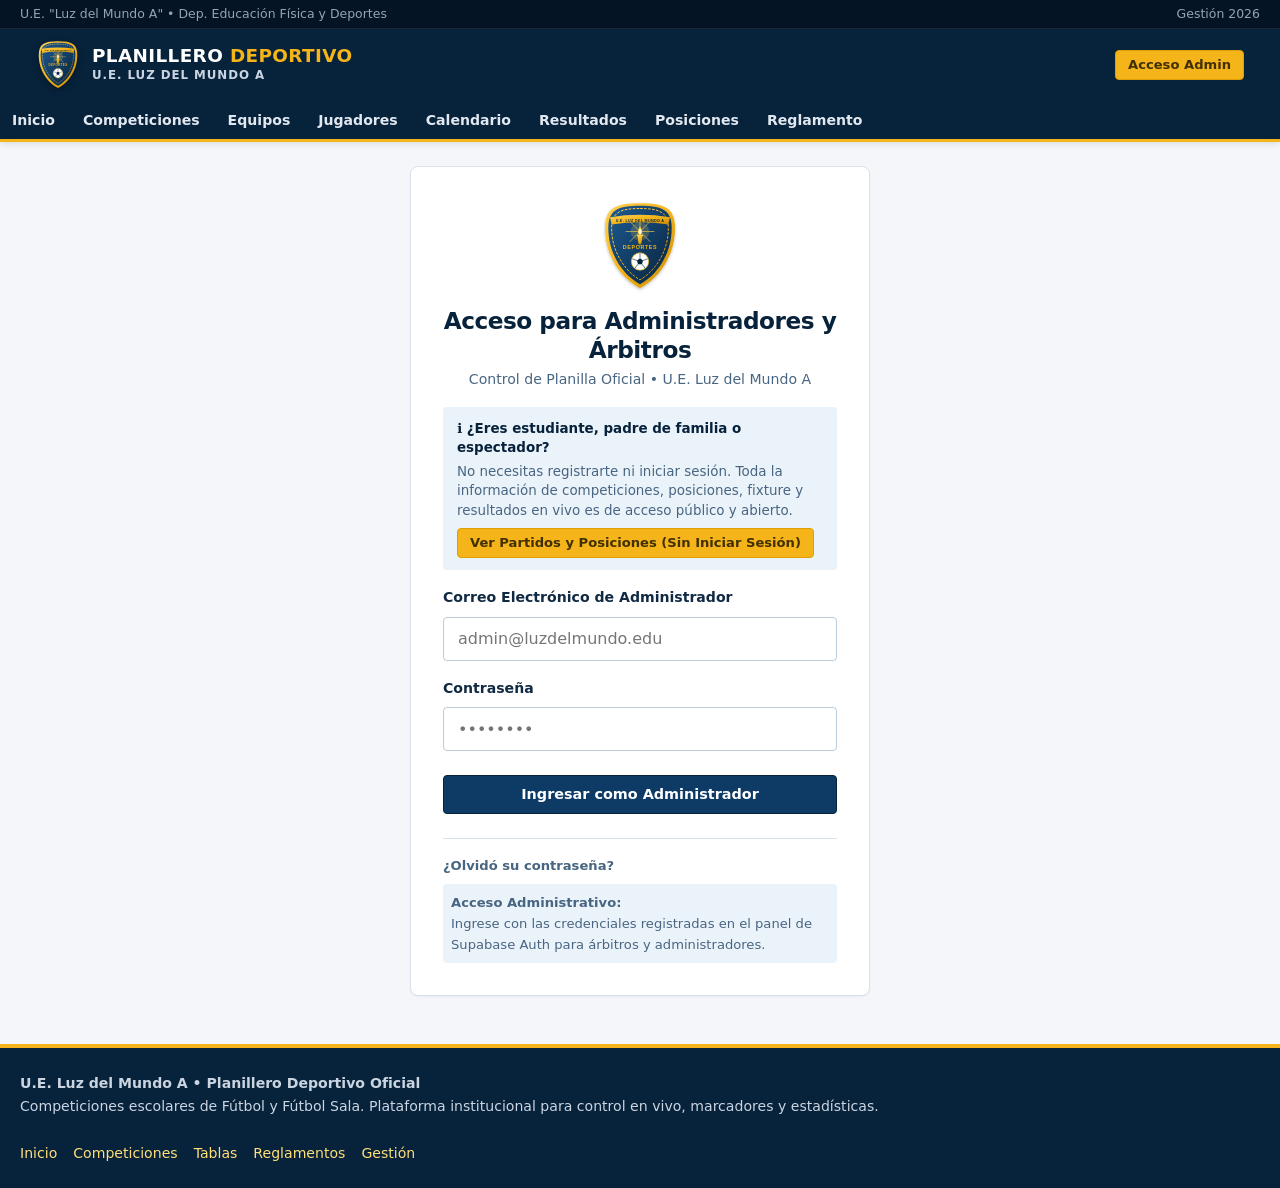
==== administracion.html @ f50c0a91 "Add files via upload" ====
<!doctype html>
<html lang="es">
  <head>
    <meta charset="UTF-8" />
    <meta name="viewport" content="width=device-width, initial-scale=1.0" />
    <title>Panel de Administración | U.E. Luz del Mundo A</title>
    <meta name="description" content="Centro de control administrativo, configuración de Supabase, auditoría de eventos y gestión de usuarios." />

    <!-- Estilos Modulares -->
    <link rel="stylesheet" href="/css/principal.css" />
    <link rel="stylesheet" href="/css/encabezado.css" />
    <link rel="stylesheet" href="/css/formularios.css" />
    <link rel="stylesheet" href="/css/tablas.css" />
    <link rel="stylesheet" href="/css/administracion.css" />
    <link rel="stylesheet" href="/css/responsive.css" />
  </head>
  <body>
    <header class="encabezado-institucional"></header>

    <main class="contenedor-principal">
      <div class="seccion-encabezado">
        <div class="seccion-titulos">
          <h1>Panel de Control Administrativo</h1>
          <p class="subtitulo-seccion">Configuración general del sistema, auditoría de operaciones y gestión de credenciales.</p>
        </div>
        <div>
          <a href="/planilla.html" class="boton boton-secundario boton-md">Ir a la Planilla en Vivo</a>
        </div>
      </div>

      <!-- Estado de Conexión Permanente de la Base de Datos -->
      <div id="tarjeta-estado-db" class="tarjeta" style="margin-bottom: var(--espacio-lg); border-left: 4px solid #10b981; background: #f0fdf4;">
        <div style="display: flex; justify-content: space-between; align-items: center; flex-wrap: wrap; gap: 8px;">
          <div style="display: flex; align-items: center; gap: 10px;">
            <span id="punto-estado-db" style="display: inline-block; width: 10px; height: 10px; border-radius: 50%; background: #10b981; box-shadow: 0 0 0 3px rgba(16, 185, 129, 0.25);"></span>
            <strong id="titulo-estado-db" style="color: #065f46; font-size: 1rem;">Base de Datos Supabase Conectada</strong>
            <span id="badge-estado-db" class="insignia" style="background: #d1fae5; color: #065f46; font-weight: 700;">Conexión Activa y Sincronizada</span>
          </div>
          <span id="subtitulo-estado-db" style="font-size: 0.82rem; color: #047857; font-weight: 600;">Persistencia directa en PostgreSQL / Supabase</span>
        </div>
        <p id="descripcion-estado-db" style="font-size: 0.85rem; color: #065f46; margin: 8px 0 0 0; line-height: 1.5;">
          El sistema está conectado de forma permanente a la base de datos deportiva. Los 48 equipos de 1ro a 6to de Primaria y Secundaria (Paralelos A, B, C, D), competiciones en formato liga y relámpago, goles, faltas y eventos de planilla se registran en tiempo real.
        </p>
        <div style="margin-top: 10px; padding-top: 8px; border-top: 1px solid rgba(16, 185, 129, 0.25); font-size: 0.82rem; color: #047857;">
          ℹ️ <strong>Acceso Público:</strong> Los espectadores no necesitan iniciar sesión ni contar con cuenta para consultar los partidos, resultados y tablas de posiciones. El acceso administrativo está reservado exclusivamente para los árbitros y coordinadores deportivos.
        </div>
      </div>

      <!-- Resumen Estadístico Institucional -->
      <div class="resumen-metrica-grid" style="margin-bottom: var(--espacio-xl);">
        <div class="tarjeta-metrica">
          <div class="valor" id="meta-total-competiciones">0</div>
          <div class="etiqueta">Competiciones</div>
        </div>
        <div class="tarjeta-metrica">
          <div class="valor" id="meta-total-equipos">0</div>
          <div class="etiqueta">Equipos Escolares</div>
        </div>
        <div class="tarjeta-metrica">
          <div class="valor" id="meta-total-jugadores">0</div>
          <div class="etiqueta">Estudiantes Registrados</div>
        </div>
        <div class="tarjeta-metrica">
          <div class="valor" id="meta-total-partidos">0</div>
          <div class="etiqueta">Partidos en Sistema</div>
        </div>
        <div class="tarjeta-metrica">
          <div class="valor" id="meta-total-auditoria">0</div>
          <div class="etiqueta">Registros Auditoría</div>
        </div>
      </div>

      <!-- Pestañas Administrativas -->
      <div class="pestanas-admin" style="margin-bottom: var(--espacio-lg);">
        <button type="button" class="pestana-boton activa" data-seccion="seccion-auditoria">Historial de Auditoría</button>
        <button type="button" class="pestana-boton" data-seccion="seccion-usuarios">Usuarios y Roles (RBAC)</button>
      </div>

      <!-- Sección 1: Auditoría -->
      <section id="seccion-auditoria" class="panel-contenido tarjeta active">
        <div class="flex-separado" style="margin-bottom: var(--espacio-md); border-bottom: 2px solid var(--azul-superficie); padding-bottom: 8px; flex-wrap: wrap; gap: 10px;">
          <div>
            <h3 style="margin: 0; color: var(--azul-oscuro);">Historial de Auditoría y Acciones Críticas</h3>
            <p style="font-size: 0.86rem; color: var(--texto-secundario); margin: 4px 0 0;">
              Trazabilidad inmutable de cambios de marcadores, inicio/fin de partidos, eventos de planilla y altas de sistema.
            </p>
          </div>
          <div style="display: flex; gap: 8px;">
            <button type="button" class="boton boton-contorno boton-sm" id="btn-refrescar-auditoria">Actualizar Registros</button>
          </div>
        </div>

        <!-- Filtros de auditoría -->
        <div style="display: flex; gap: 12px; margin-bottom: var(--espacio-md); flex-wrap: wrap;">
          <div style="flex: 1; min-width: 220px;">
            <input type="text" id="filtro-auditoria-texto" class="input-formulario" placeholder="Buscar por acción, tabla o detalle..." />
          </div>
          <div style="width: 180px;">
            <select id="filtro-auditoria-tabla" class="input-formulario">
              <option value="">Todas las tablas</option>
              <option value="partidos">Partidos</option>
              <option value="eventos_partido">Eventos de Partido</option>
              <option value="competiciones">Competiciones</option>
              <option value="equipos">Equipos</option>
              <option value="usuarios">Usuarios</option>
            </select>
          </div>
        </div>

        <div class="contenedor-tabla" style="margin-bottom: 0;">
          <table class="tabla-deportiva tabla-compacta">
            <thead>
              <tr>
                <th>Fecha y Hora</th>
                <th>Operación</th>
                <th>Tabla Afectada</th>
                <th>Identificador</th>
                <th>Detalle de la Acción</th>
              </tr>
            </thead>
            <tbody id="tabla-auditoria-cuerpo">
              <tr>
                <td colspan="5" class="texto-centro" style="padding: 20px;">Cargando registros...</td>
              </tr>
            </tbody>
          </table>
        </div>
      </section>

      <!-- Sección 2: Usuarios y Roles -->
      <section id="seccion-usuarios" class="panel-contenido tarjeta" style="display: none;">
        <div class="flex-separado" style="margin-bottom: var(--espacio-md); border-bottom: 2px solid var(--azul-superficie); padding-bottom: 8px; flex-wrap: wrap; gap: 10px;">
          <div>
            <h3 style="margin: 0; color: var(--azul-oscuro);">Usuarios y Control de Acceso (RBAC)</h3>
            <p style="font-size: 0.86rem; color: var(--texto-secundario); margin: 4px 0 0;">
              Cuentas autorizadas para gestión deportiva. Los espectadores no requieren cuenta ni inicio de sesión.
            </p>
          </div>
          <button type="button" class="boton boton-primario boton-sm" id="btn-nuevo-usuario-admin">Registrar Administrador / Árbitro</button>
        </div>

        <div class="contenedor-tabla" style="margin-bottom: 0;">
          <table class="tabla-deportiva">
            <thead>
              <tr>
                <th>Nombre y Apellido</th>
                <th>Correo Institucional</th>
                <th>Rol Asignado</th>
                <th class="col-centro">Estado</th>
                <th class="col-centro">Acciones</th>
              </tr>
            </thead>
            <tbody id="tabla-usuarios-cuerpo">
              <tr>
                <td colspan="5" class="texto-centro" style="padding: 20px;">Cargando usuarios...</td>
              </tr>
            </tbody>
          </table>
        </div>
      </section>
    </main>

    <footer class="pie-institucional"></footer>

    <!-- Scripts de Módulos ES -->
    <script type="module" src="/js/navegacion.js"></script>
    <script type="module">
      import { protegerPaginaAdmin } from '/js/permisos.js';
      import { clienteSupabase, estaConectadoASupabase, obtenerConfiguracionSupabase } from '/js/supabase.js';
      import { obtenerAuditoria } from '/js/auditoria.js';
      import { obtenerCompeticiones } from '/js/competiciones.js';
      import { obtenerEquipos } from '/js/equipos.js';
      import { obtenerJugadores } from '/js/jugadores.js';
      import { obtenerPartidos } from '/js/partidos.js';
      import { mostrarNotificacion } from '/js/interfaz.js';
      import { formatearFechaHora, sanitizarHTML } from '/js/utilidades.js';

      if (!protegerPaginaAdmin()) {
        // Redirigido si no es administrador
      }

      let todosLosLogs = [];

      function actualizarIndicadorConexion() {
        const tarjeta = document.getElementById('tarjeta-estado-db');
        const punto = document.getElementById('punto-estado-db');
        const titulo = document.getElementById('titulo-estado-db');
        const badge = document.getElementById('badge-estado-db');
        const subtitulo = document.getElementById('subtitulo-estado-db');
        const desc = document.getElementById('descripcion-estado-db');

        if (estaConectadoASupabase()) {
          const cfg = obtenerConfiguracionSupabase();
          tarjeta.style.borderLeft = '4px solid #10b981';
          tarjeta.style.background = '#f0fdf4';
          punto.style.background = '#10b981';
          titulo.textContent = 'Base de Datos Supabase Conectada';
          titulo.style.color = '#065f46';
          badge.className = 'insignia';
          badge.style.background = '#d1fae5';
          badge.style.color = '#065f46';
          badge.textContent = 'Conexión Activa y Sincronizada';
          subtitulo.textContent = `Proyecto: ${cfg.url.replace(/^https?:\/\//, '')}`;
          desc.textContent = 'El sistema está conectado a Supabase. Todos los partidos, eventos de planilla y usuarios se sincronizan directamente con la base de datos PostgreSQL.';
        } else {
          tarjeta.style.borderLeft = '4px solid #f59e0b';
          tarjeta.style.background = '#fffbeb';
          punto.style.background = '#f59e0b';
          titulo.textContent = 'Supabase Pendiente de Conexión';
          titulo.style.color = '#92400e';
          badge.className = 'insignia';
          badge.style.background = '#fef3c7';
          badge.style.color = '#92400e';
          badge.textContent = 'Esperando Credenciales';
          subtitulo.textContent = 'VITE_SUPABASE_URL y VITE_SUPABASE_ANON_KEY';
          desc.textContent = 'El código está 100% limpio y listo para recibir la URL y Anon Key del proyecto Supabase.';
        }
      }

      async function inicializarAdmin() {
        actualizarIndicadorConexion();
        window.addEventListener('supabase:config-actualizada', actualizarIndicadorConexion);
        configurarPestanas();
        await cargarMetricas();
        await cargarHistorialAuditoria();
        await cargarUsuarios();
        configurarFiltrosAuditoria();
      }

      function configurarPestanas() {
        const botones = document.querySelectorAll('.pestana-boton');
        const paneles = document.querySelectorAll('.panel-contenido');

        botones.forEach(btn => {
          btn.addEventListener('click', () => {
            botones.forEach(b => b.classList.remove('activa'));
            paneles.forEach(p => {
              p.style.display = 'none';
              p.classList.remove('active');
            });

            btn.classList.add('activa');
            const targetId = btn.dataset.seccion;
            const targetPanel = document.getElementById(targetId);
            if (targetPanel) {
              targetPanel.style.display = 'block';
              targetPanel.classList.add('active');
            }
          });
        });
      }

      async function cargarMetricas() {
        const [comps, eqs, jugs, parts, logs] = await Promise.all([
          obtenerCompeticiones(),
          obtenerEquipos(),
          obtenerJugadores(),
          obtenerPartidos(),
          obtenerAuditoria(100)
        ]);

        document.getElementById('meta-total-competiciones').textContent = comps.length;
        document.getElementById('meta-total-equipos').textContent = eqs.length;
        document.getElementById('meta-total-jugadores').textContent = jugs.length;
        document.getElementById('meta-total-partidos').textContent = parts.length;
        document.getElementById('meta-total-auditoria').textContent = logs.length;
      }

      async function cargarHistorialAuditoria() {
        const tbody = document.getElementById('tabla-auditoria-cuerpo');
        todosLosLogs = await obtenerAuditoria(100);
        renderizarTablaAuditoria(todosLosLogs);
      }

      function renderizarTablaAuditoria(logs) {
        const tbody = document.getElementById('tabla-auditoria-cuerpo');

        if (!logs.length) {
          tbody.innerHTML = '<tr><td colspan="5" class="texto-centro" style="padding: 24px;">No se encontraron registros de auditoría con los criterios seleccionados.</td></tr>';
          return;
        }

        tbody.innerHTML = logs.map(l => {
          let badgeClase = 'insignia-institucional';
          const accionUpper = (l.accion || '').toUpperCase();
          if (accionUpper.includes('GOL') || accionUpper.includes('CREAR') || accionUpper.includes('INSERT')) badgeClase = 'insignia-en_curso';
          else if (accionUpper.includes('TARJETA') || accionUpper.includes('FALTA') || accionUpper.includes('ELIMIN')) badgeClase = 'insignia-finalizado';
          else if (accionUpper.includes('SESION') || accionUpper.includes('LOGIN')) badgeClase = 'insignia-programado';

          return `
            <tr>
              <td style="white-space: nowrap;">${formatearFechaHora(l.creado_en)}</td>
              <td><span class="insignia ${badgeClase}">${sanitizarHTML(l.accion)}</span></td>
              <td><strong>${sanitizarHTML(l.tabla_afectada)}</strong></td>
              <td><code style="font-size: 0.78rem; background: var(--azul-superficie); padding: 2px 6px; border-radius: 4px;">${sanitizarHTML(l.registro_id)}</code></td>
              <td>${sanitizarHTML(l.descripcion || 'Sin descripción')}</td>
            </tr>
          `;
        }).join('');
      }

      function configurarFiltrosAuditoria() {
        const inputTexto = document.getElementById('filtro-auditoria-texto');
        const selectTabla = document.getElementById('filtro-auditoria-tabla');

        function aplicarFiltro() {
          const texto = (inputTexto.value || '').toLowerCase().trim();
          const tabla = selectTabla.value;

          const filtrados = todosLosLogs.filter(l => {
            const coincideTabla = !tabla || l.tabla_afectada === tabla;
            const coincideTexto = !texto ||
              (l.accion && l.accion.toLowerCase().includes(texto)) ||
              (l.tabla_afectada && l.tabla_afectada.toLowerCase().includes(texto)) ||
              (l.registro_id && l.registro_id.toLowerCase().includes(texto)) ||
              (l.descripcion && l.descripcion.toLowerCase().includes(texto));

            return coincideTabla && coincideTexto;
          });

          renderizarTablaAuditoria(filtrados);
        }

        inputTexto.addEventListener('input', aplicarFiltro);
        selectTabla.addEventListener('change', aplicarFiltro);
        document.getElementById('btn-refrescar-auditoria').addEventListener('click', async () => {
          await cargarHistorialAuditoria();
          aplicarFiltro();
          mostrarNotificacion('Historial de auditoría actualizado.', 'exito');
        });
      }

      async function cargarUsuarios() {
        const { data: usuarios } = await clienteSupabase.from('usuarios').select('*').ejecutar();
        const tbody = document.getElementById('tabla-usuarios-cuerpo');

        if (!usuarios || !usuarios.length) {
          tbody.innerHTML = '<tr><td colspan="5" class="texto-centro">No hay usuarios registrados.</td></tr>';
          return;
        }

        tbody.innerHTML = usuarios.map(u => `
          <tr>
            <td><strong>${sanitizarHTML(u.nombre_completo || 'Usuario')}</strong></td>
            <td>${sanitizarHTML(u.correo)}</td>
            <td><span class="badge-rol ${u.rol}">${sanitizarHTML(u.rol.toUpperCase())}</span></td>
            <td class="col-centro">
              <span class="insignia ${u.activo ? 'insignia-en_curso' : 'insignia-finalizado'}">
                ${u.activo ? 'Habilitado' : 'Inactivo'}
              </span>
            </td>
            <td class="col-centro">
              <button type="button" class="boton boton-contorno boton-sm btn-cambiar-rol" data-id="${u.id}" data-rol="${u.rol}">
                Alternar Rol
              </button>
            </td>
          </tr>
        `).join('');

        document.querySelectorAll('.btn-cambiar-rol').forEach(btn => {
          btn.addEventListener('click', async () => {
            const nuevoRol = btn.dataset.rol === 'administrador' ? 'espectador' : 'administrador';
            await clienteSupabase.from('usuarios').eq('id', btn.dataset.id).update({ rol: nuevoRol });
            mostrarNotificacion(`Rol actualizado a ${nuevoRol}.`, 'exito');
            await cargarUsuarios();
          });
        });
      }

      document.getElementById('btn-nuevo-usuario-admin').addEventListener('click', async () => {
        const correo = prompt('Ingrese el correo electrónico institucional del nuevo administrador o árbitro:');
        if (!correo) return;
        const nombre = prompt('Ingrese el nombre y apellido del encargado:') || correo;

        await clienteSupabase.from('usuarios').insert({
          correo: correo.trim().toLowerCase(),
          nombre_completo: nombre.trim(),
          rol: 'administrador',
          activo: true
        });

        mostrarNotificacion('Administrador registrado exitosamente en la base de datos.', 'exito');
        await cargarUsuarios();
      });

      document.addEventListener('DOMContentLoaded', inicializarAdmin);
    </script>
  </body>
</html>
---- css/principal.css ----
/**
 * Sistema Planillero Deportivo - U.E. Luz del Mundo A
 * Estilos Principales y Variables Globales
 */

:root {
  /* Paleta Institucional */
  --azul-principal: #0d3b66;
  --azul-oscuro: #07223b;
  --azul-medio: #164e87;
  --azul-claro: #1d5b94;
  --azul-superficie: #ebf3fa;
  --azul-borde: #b6cde2;

  --amarillo-principal: #f4b41a;
  --amarillo-dorado: #df9f00;
  --amarillo-claro: #ffdf79;
  --amarillo-suave: #fff9e6;
  --amarillo-texto: #423000;

  /* Neutros y Superficies */
  --blanco: #ffffff;
  --fondo-general: #f4f6f9;
  --superficie-tarjeta: #ffffff;
  --texto-principal: #102a43;
  --texto-secundario: #486581;
  --texto-atenuado: #829ab1;
  --borde-suave: #d9e2ec;
  --borde-fuerte: #bcccdc;

  /* Estados Funcionales */
  --color-en-vivo: #dc2626;
  --color-en-vivo-fondo: #fee2e2;
  --color-programado: #2563eb;
  --color-programado-fondo: #dbeafe;
  --color-finalizado: #059669;
  --color-finalizado-fondo: #d1fae5;
  --color-pausado: #d97706;
  --color-pausado-fondo: #fef3c7;
  --color-suspendido: #4b5563;
  --color-suspendido-fondo: #f3f4f6;

  /* Tipografía y Escalas */
  --fuente-principal: system-ui, -apple-system, BlinkMacSystemFont, "Segoe UI", Roboto, "Helvetica Neue", Arial, sans-serif;
  --fuente-mono: "SFMono-Regular", Consolas, "Liberation Mono", Menlo, Courier, monospace;

  /* Espaciados */
  --espacio-xs: 4px;
  --espacio-sm: 8px;
  --espacio-md: 16px;
  --espacio-lg: 24px;
  --espacio-xl: 32px;
  --espacio-xxl: 48px;

  /* Bordes y Sombras */
  --radio-sm: 4px;
  --radio-md: 8px;
  --radio-lg: 12px;
  --radio-pill: 9999px;

  --sombra-sm: 0 1px 2px rgba(7, 34, 59, 0.05);
  --sombra-md: 0 4px 6px -1px rgba(7, 34, 59, 0.08), 0 2px 4px -1px rgba(7, 34, 59, 0.04);
  --sombra-lg: 0 10px 15px -3px rgba(7, 34, 59, 0.1), 0 4px 6px -2px rgba(7, 34, 59, 0.05);
  --sombra-dorada: 0 0 0 3px rgba(244, 180, 26, 0.4);
}

/* Reset y Base */
*, *::before, *::after {
  box-sizing: border-box;
  margin: 0;
  padding: 0;
}

body {
  font-family: var(--fuente-principal);
  background-color: var(--fondo-general);
  color: var(--texto-principal);
  line-height: 1.6;
  font-size: 15px;
  display: flex;
  flex-direction: column;
  min-height: 100vh;
  -webkit-font-smoothing: antialiased;
}

main.contenedor-principal {
  flex: 1;
  width: 100%;
  max-width: 1240px;
  margin: 0 auto;
  padding: var(--espacio-lg) var(--espacio-md);
}

/* Tipografía Básica */
h1, h2, h3, h4, h5, h6 {
  color: var(--azul-oscuro);
  font-weight: 700;
  line-height: 1.25;
}

h1 {
  font-size: 1.75rem;
  margin-bottom: var(--espacio-sm);
  letter-spacing: -0.02em;
}

h2 {
  font-size: 1.35rem;
  margin-bottom: var(--espacio-sm);
}

h3 {
  font-size: 1.15rem;
  margin-bottom: var(--espacio-xs);
}

p {
  margin-bottom: var(--espacio-sm);
}

a {
  color: var(--azul-claro);
  text-decoration: none;
}

a:hover {
  text-decoration: underline;
}

/* Contenedores y Secciones */
.seccion-encabezado {
  display: flex;
  justify-content: space-between;
  align-items: flex-start;
  flex-wrap: wrap;
  gap: var(--espacio-md);
  margin-bottom: var(--espacio-lg);
  padding-bottom: var(--espacio-sm);
  border-bottom: 2px solid var(--azul-superficie);
}

.seccion-titulos {
  flex: 1;
  min-width: 260px;
}

.subtitulo-seccion {
  color: var(--texto-secundario);
  font-size: 0.95rem;
  margin-bottom: 0;
}

.tarjeta {
  background-color: var(--superficie-tarjeta);
  border: 1px solid var(--borde-suave);
  border-radius: var(--radio-md);
  padding: var(--espacio-lg);
  box-shadow: var(--sombra-sm);
  margin-bottom: var(--espacio-lg);
}

.tarjeta-destacada {
  border-top: 4px solid var(--amarillo-principal);
}

/* Badges e Insignias de Estado */
.insignia {
  display: inline-flex;
  align-items: center;
  gap: 6px;
  padding: 3px 10px;
  font-size: 0.78rem;
  font-weight: 700;
  text-transform: uppercase;
  letter-spacing: 0.04em;
  border-radius: var(--radio-pill);
  white-space: nowrap;
}

.insignia-vivo {
  background-color: var(--color-en-vivo-fondo);
  color: var(--color-en-vivo);
  border: 1px solid rgba(220, 38, 38, 0.3);
}

.insignia-vivo::before {
  content: "";
  display: inline-block;
  width: 7px;
  height: 7px;
  border-radius: 50%;
  background-color: var(--color-en-vivo);
  animation: pulso 1.5s infinite;
}

@keyframes pulso {
  0% { transform: scale(0.9); opacity: 0.9; }
  50% { transform: scale(1.3); opacity: 0.3; }
  100% { transform: scale(0.9); opacity: 0.9; }
}

.insignia-programado {
  background-color: var(--color-programado-fondo);
  color: var(--color-programado);
  border: 1px solid rgba(37, 99, 235, 0.2);
}

.insignia-finalizado {
  background-color: var(--color-finalizado-fondo);
  color: var(--color-finalizado);
  border: 1px solid rgba(5, 150, 105, 0.2);
}

.insignia-pausado {
  background-color: var(--color-pausado-fondo);
  color: var(--color-pausado);
  border: 1px solid rgba(217, 119, 6, 0.2);
}

.insignia-suspendido {
  background-color: var(--color-suspendido-fondo);
  color: var(--color-suspendido);
  border: 1px solid rgba(75, 85, 99, 0.2);
}

.insignia-deporte {
  background-color: var(--azul-superficie);
  color: var(--azul-oscuro);
  border: 1px solid var(--azul-borde);
}

.insignia-institucional {
  background-color: var(--amarillo-suave);
  color: var(--amarillo-texto);
  border: 1px solid var(--amarillo-principal);
}

/* Utilidades Comunes */
.texto-centro { text-align: center; }
.texto-derecha { text-align: right; }
.flex-fila { display: flex; align-items: center; gap: var(--espacio-sm); }
.flex-separado { display: flex; justify-content: space-between; align-items: center; }
.grid-2 { display: grid; grid-template-columns: repeat(2, 1fr); gap: var(--espacio-md); }
.grid-3 { display: grid; grid-template-columns: repeat(3, 1fr); gap: var(--espacio-md); }
.grid-4 { display: grid; grid-template-columns: repeat(4, 1fr); gap: var(--espacio-md); }

/* Estados de Carga y Vacíos */
.estado-vacio {
  text-align: center;
  padding: var(--espacio-xl) var(--espacio-md);
  color: var(--texto-secundario);
  background-color: var(--blanco);
  border: 1px dashed var(--borde-fuerte);
  border-radius: var(--radio-md);
  margin: var(--espacio-md) 0;
}

.icono-svg-contenedor {
  display: inline-flex;
  align-items: center;
  justify-content: center;
  width: 48px;
  height: 48px;
  background-color: var(--azul-superficie);
  border-radius: 50%;
  color: var(--azul-principal);
  margin-bottom: var(--espacio-sm);
}

.icono-svg {
  width: 22px;
  height: 22px;
  fill: currentColor;
}

.estado-carga {
  display: flex;
  flex-direction: column;
  align-items: center;
  justify-content: center;
  padding: var(--espacio-xl);
  color: var(--azul-principal);
}

.spinner {
  width: 36px;
  height: 36px;
  border: 3px solid var(--azul-superficie);
  border-top-color: var(--azul-principal);
  border-radius: 50%;
  animation: girar 0.8s linear infinite;
  margin-bottom: var(--espacio-sm);
}

@keyframes girar {
  to { transform: rotate(360deg); }
}

/* Alertas y Notificaciones */
.alerta {
  padding: var(--espacio-md);
  border-radius: var(--radio-md);
  margin-bottom: var(--espacio-md);
  display: flex;
  align-items: flex-start;
  gap: var(--espacio-sm);
  font-size: 0.92rem;
}

.alerta-exito {
  background-color: #ecfdf5;
  border: 1px solid #10b981;
  color: #065f46;
}

.alerta-error {
  background-color: #fef2f2;
  border: 1px solid #ef4444;
  color: #991b1b;
}

.alerta-aviso {
  background-color: var(--amarillo-suave);
  border: 1px solid var(--amarillo-principal);
  color: var(--amarillo-texto);
}

.alerta-info {
  background-color: var(--azul-superficie);
  border: 1px solid var(--azul-claro);
  color: var(--azul-oscuro);
}

/* Notificación Flotante (Toast) */
#contenedor-notificaciones {
  position: fixed;
  top: 20px;
  right: 20px;
  z-index: 9999;
  display: flex;
  flex-direction: column;
  gap: 10px;
  pointer-events: none;
}

.notificacion-toast {
  min-width: 280px;
  max-width: 420px;
  padding: 12px 18px;
  border-radius: var(--radio-md);
  background: var(--blanco);
  color: var(--texto-principal);
  border-left: 5px solid var(--azul-principal);
  box-shadow: var(--sombra-lg);
  font-size: 0.9rem;
  pointer-events: auto;
  animation: deslizarEntrada 0.25s ease-out;
}

.notificacion-toast.exito { border-left-color: var(--color-finalizado); }
.notificacion-toast.error { border-left-color: var(--color-en-vivo); }
.notificacion-toast.aviso { border-left-color: var(--amarillo-principal); }

@keyframes deslizarEntrada {
  from { transform: translateX(100%); opacity: 0; }
  to { transform: translateX(0); opacity: 1; }
}

/* Modales */
.modal-fondo {
  position: fixed;
  top: 0;
  left: 0;
  width: 100vw;
  height: 100vh;
  background-color: rgba(7, 34, 59, 0.65);
  display: flex;
  align-items: center;
  justify-content: center;
  z-index: 9000;
  padding: var(--espacio-md);
  backdrop-filter: blur(2px);
}

.modal-dialogo {
  background-color: var(--blanco);
  border-radius: var(--radio-md);
  width: 100%;
  max-width: 600px;
  max-height: 90vh;
  overflow-y: auto;
  box-shadow: var(--sombra-lg);
  border: 1px solid var(--borde-fuerte);
}

.modal-encabezado {
  background-color: var(--azul-oscuro);
  color: var(--blanco);
  padding: var(--espacio-md) var(--espacio-lg);
  display: flex;
  justify-content: space-between;
  align-items: center;
}

.modal-encabezado h3 {
  color: var(--blanco);
  margin-bottom: 0;
}

.modal-cerrar {
  background: none;
  border: none;
  color: var(--blanco);
  font-size: 1.4rem;
  cursor: pointer;
  padding: 4px;
  line-height: 1;
}

.modal-cuerpo {
  padding: var(--espacio-lg);
}

.modal-pie {
  padding: var(--espacio-md) var(--espacio-lg);
  background-color: var(--fondo-general);
  border-top: 1px solid var(--borde-suave);
  display: flex;
  justify-content: flex-end;
  gap: var(--espacio-sm);
}

/* Pie de Página Institucional */
footer.pie-institucional {
  background-color: var(--azul-oscuro);
  color: var(--blanco);
  border-top: 4px solid var(--amarillo-principal);
  padding: var(--espacio-lg) var(--espacio-md);
  margin-top: auto;
  font-size: 0.88rem;
}

.pie-contenido {
  max-width: 1240px;
  margin: 0 auto;
  display: flex;
  justify-content: space-between;
  align-items: center;
  flex-wrap: wrap;
  gap: var(--espacio-md);
}

.pie-texto {
  color: #cbd5e1;
}

.pie-enlaces {
  display: flex;
  gap: var(--espacio-md);
}

.pie-enlaces a {
  color: var(--amarillo-claro);
}

.pie-enlaces a:hover {
  color: var(--amarillo-principal);
}
---- css/encabezado.css ----
/**
 * Estilos de Encabezado Institucional y Barra de Navegación
 * U.E. Luz del Mundo A - Planillero Deportivo
 */

header.encabezado-institucional {
  background-color: var(--azul-oscuro);
  color: var(--blanco);
  border-bottom: 3px solid var(--amarillo-principal);
  position: sticky;
  top: 0;
  z-index: 1000;
  box-shadow: var(--sombra-md);
}

.barra-superior-institucional {
  background-color: #041424;
  font-size: 0.78rem;
  color: #94a3b8;
  padding: 4px var(--espacio-md);
  border-bottom: 1px solid rgba(255, 255, 255, 0.08);
}

.barra-superior-contenedor {
  max-width: 1240px;
  margin: 0 auto;
  display: flex;
  justify-content: space-between;
  align-items: center;
}

.encabezado-contenedor {
  max-width: 1240px;
  margin: 0 auto;
  padding: 10px var(--espacio-md);
  display: flex;
  justify-content: space-between;
  align-items: center;
  gap: var(--espacio-md);
}

/* Marca e Identidad */
.marca-institucional {
  display: flex;
  align-items: center;
  gap: 12px;
  text-decoration: none;
  color: var(--blanco);
}

.marca-institucional:hover {
  text-decoration: none;
}

.escudo-header {
  width: 44px;
  height: 52px;
  flex-shrink: 0;
  filter: drop-shadow(0 2px 3px rgba(0,0,0,0.3));
}

.marca-textos {
  display: flex;
  flex-direction: column;
}

.marca-titulo {
  font-size: 1.15rem;
  font-weight: 800;
  letter-spacing: 0.02em;
  color: var(--blanco);
  line-height: 1.15;
}

.marca-titulo span {
  color: var(--amarillo-principal);
}

.marca-subtitulo {
  font-size: 0.74rem;
  text-transform: uppercase;
  color: #cbd5e1;
  letter-spacing: 0.08em;
  font-weight: 600;
}

/* Menú de Navegación */
nav.navegacion-principal {
  display: flex;
  align-items: center;
  gap: 4px;
}

.menu-enlaces-contenedor {
  display: flex;
  align-items: center;
  gap: 4px;
}

.menu-seccion-titulo-movil {
  display: none;
}

.enlace-navegacion {
  color: #e2e8f0;
  font-size: 0.88rem;
  font-weight: 600;
  padding: 8px 12px;
  border-radius: var(--radio-sm);
  transition: all 0.2s ease;
  white-space: nowrap;
  display: inline-flex;
  align-items: center;
  gap: 6px;
  text-decoration: none;
}

.enlace-navegacion:hover {
  background-color: var(--azul-medio);
  color: var(--amarillo-claro);
  text-decoration: none;
}

.enlace-navegacion.activo {
  background-color: var(--azul-principal);
  color: var(--amarillo-principal);
  border-bottom: 2px solid var(--amarillo-principal);
}

.enlace-admin {
  background-color: rgba(244, 180, 26, 0.15);
  color: var(--amarillo-principal);
  border: 1px solid rgba(244, 180, 26, 0.35);
}

.enlace-admin:hover {
  background-color: var(--amarillo-principal);
  color: var(--amarillo-texto);
}

/* Área de Usuario / Sesión */
.area-sesion {
  display: flex;
  align-items: center;
  gap: var(--espacio-sm);
}

.area-sesion-movil {
  display: none;
}

.badge-rol {
  font-size: 0.72rem;
  font-weight: 700;
  padding: 3px 8px;
  border-radius: var(--radio-pill);
  text-transform: uppercase;
  letter-spacing: 0.05em;
  border: 1px solid;
}

.badge-rol.admin {
  background-color: var(--amarillo-suave);
  color: var(--amarillo-texto);
  border-color: var(--amarillo-principal);
}

.badge-rol.espectador {
  background-color: rgba(255, 255, 255, 0.1);
  color: #e2e8f0;
  border-color: rgba(255, 255, 255, 0.25);
}

.boton-usuario {
  display: inline-flex;
  align-items: center;
  gap: 6px;
  background-color: transparent;
  color: var(--blanco);
  border: 1px solid rgba(255, 255, 255, 0.25);
  padding: 6px 12px;
  border-radius: var(--radio-sm);
  font-size: 0.85rem;
  font-weight: 600;
  cursor: pointer;
  text-decoration: none;
  max-width: 180px;
  overflow: hidden;
  text-overflow: ellipsis;
  white-space: nowrap;
}

.boton-usuario:hover {
  background-color: rgba(255, 255, 255, 0.12);
  color: var(--amarillo-principal);
  text-decoration: none;
}

/* Botón Menú Móvil Hamburger */
.boton-menu-movil {
  display: none;
  background: rgba(255, 255, 255, 0.08);
  border: 1px solid rgba(255, 255, 255, 0.25);
  color: var(--blanco);
  width: 44px;
  height: 44px;
  padding: 0;
  border-radius: var(--radio-sm);
  cursor: pointer;
  flex-direction: column;
  justify-content: center;
  align-items: center;
  gap: 5px;
  position: relative;
  z-index: 1005;
  transition: all 0.2s ease;
  touch-action: manipulation;
  -webkit-tap-highlight-color: transparent;
}

.boton-menu-movil:active {
  background: rgba(255, 255, 255, 0.2);
}

.icono-barra {
  display: block;
  width: 22px;
  height: 2px;
  background-color: #ffffff;
  border-radius: 2px;
  transition: transform 0.25s ease, opacity 0.25s ease;
}

/* Animación de X en el botón móvil cuando el menú está abierto */
.boton-menu-movil.menu-activo .barra-1 {
  transform: translateY(7px) rotate(45deg);
}

.boton-menu-movil.menu-activo .barra-2 {
  opacity: 0;
  transform: scaleX(0);
}

.boton-menu-movil.menu-activo .barra-3 {
  transform: translateY(-7px) rotate(-45deg);
}

/* Fondo oscurecido para el menú móvil */
.fondo-menu-movil {
  display: none;
  position: fixed;
  top: 0;
  left: 0;
  width: 100vw;
  height: 100vh;
  background-color: rgba(4, 20, 36, 0.7);
  backdrop-filter: blur(3px);
  -webkit-backdrop-filter: blur(3px);
  z-index: 1001;
  opacity: 0;
  transition: opacity 0.25s ease;
  pointer-events: none;
}

.fondo-menu-movil.activo {
  display: block;
  opacity: 1;
  pointer-events: auto;
}

/* Bloqueo de desplazamiento de pantalla al abrir drawer */
body.bloquear-scroll-movil {
  overflow: hidden;
}

/* Estilos de sesión y usuario en drawer móvil */
.usuario-tarjeta-movil {
  display: flex;
  align-items: center;
  gap: 12px;
  padding: 12px;
  background: rgba(255, 255, 255, 0.06);
  border: 1px solid rgba(255, 255, 255, 0.12);
  border-radius: var(--radio-md);
  margin-bottom: 12px;
}

.usuario-avatar-movil {
  width: 42px;
  height: 42px;
  border-radius: 50%;
  background: var(--amarillo-principal);
  color: var(--azul-oscuro);
  font-weight: 800;
  font-size: 1.1rem;
  display: flex;
  align-items: center;
  justify-content: center;
  flex-shrink: 0;
}

.usuario-info-movil {
  display: flex;
  flex-direction: column;
  gap: 4px;
  overflow: hidden;
}

.usuario-nombre-movil {
  color: var(--blanco);
  font-weight: 700;
  font-size: 0.95rem;
  white-space: nowrap;
  overflow: hidden;
  text-overflow: ellipsis;
}

.usuario-acciones-movil {
  display: flex;
  flex-direction: column;
  gap: 8px;
}

.invitado-bloque-movil {
  background: rgba(255, 255, 255, 0.05);
  border-radius: var(--radio-md);
  padding: 14px;
  border: 1px solid rgba(255, 255, 255, 0.1);
  text-align: center;
}

.invitado-texto-movil {
  font-size: 0.82rem;
  color: #cbd5e1;
  margin-bottom: 10px;
  line-height: 1.4;
}

/* Media Query de Encabezado y Navegación Móvil */
@media (max-width: 992px) {
  .barra-superior-institucional {
    padding: 3px var(--espacio-sm);
    font-size: 0.72rem;
  }

  .barra-superior-contenedor {
    flex-direction: row;
    justify-content: space-between;
  }

  .barra-texto-gestion {
    font-weight: 700;
    color: var(--amarillo-claro);
  }

  .encabezado-contenedor {
    padding: 8px var(--espacio-sm);
  }

  .area-sesion-desktop {
    display: none !important;
  }

  .boton-menu-movil {
    display: flex;
  }

  .escudo-header {
    width: 36px;
    height: 42px;
  }

  .marca-titulo {
    font-size: 0.98rem;
  }

  .marca-subtitulo {
    font-size: 0.68rem;
  }

  /* Drawer Desplegable Móvil */
  nav.navegacion-principal {
    display: none;
    position: fixed;
    top: 56px;
    left: 0;
    right: 0;
    bottom: 0;
    width: 100%;
    max-height: calc(100vh - 56px);
    background-color: var(--azul-oscuro);
    flex-direction: column;
    padding: var(--espacio-md);
    overflow-y: auto;
    -webkit-overflow-scrolling: touch;
    z-index: 1002;
    border-top: 2px solid var(--amarillo-principal);
    box-shadow: 0 16px 32px rgba(0, 0, 0, 0.5);
    animation: deslizarMenuAbajo 0.22s ease-out;
  }

  nav.navegacion-principal.menu-abierto {
    display: flex;
  }

  @keyframes deslizarMenuAbajo {
    from {
      opacity: 0;
      transform: translateY(-8px);
    }
    to {
      opacity: 1;
      transform: translateY(0);
    }
  }

  .menu-enlaces-contenedor {
    display: flex;
    flex-direction: column;
    gap: 6px;
    width: 100%;
  }

  .menu-seccion-titulo-movil {
    display: block;
    font-size: 0.72rem;
    font-weight: 700;
    text-transform: uppercase;
    letter-spacing: 0.08em;
    color: var(--amarillo-principal);
    margin-top: 10px;
    margin-bottom: 4px;
    padding-left: 8px;
    border-left: 2px solid var(--amarillo-principal);
  }

  .enlace-navegacion {
    width: 100%;
    min-height: 44px;
    padding: 10px 14px;
    font-size: 0.95rem;
    border-radius: var(--radio-md);
    background-color: rgba(255, 255, 255, 0.05);
    border: 1px solid rgba(255, 255, 255, 0.08);
  }

  .enlace-navegacion:active {
    background-color: var(--azul-medio);
  }

  .enlace-navegacion.activo {
    background-color: var(--azul-principal);
    border-color: var(--amarillo-principal);
    border-left: 4px solid var(--amarillo-principal);
  }

  .enlace-admin {
    background-color: rgba(244, 180, 26, 0.12);
    border-color: rgba(244, 180, 26, 0.35);
  }

  .area-sesion-movil {
    display: block;
    width: 100%;
    margin-top: var(--espacio-lg);
    padding-top: var(--espacio-md);
    border-top: 1px solid rgba(255, 255, 255, 0.12);
  }
}
---- css/formularios.css ----
/**
 * Estilos de Formularios y Controles de Interfaz
 * U.E. Luz del Mundo A - Planillero Deportivo
 */

/* Grupos y Estructura */
.formulario-grupo,
.campo-formulario {
  margin-bottom: var(--espacio-md);
  display: flex;
  flex-direction: column;
  gap: 6px;
  width: 100%;
}

.formulario-fila,
.fila-formulario {
  display: grid;
  grid-template-columns: repeat(auto-fit, minmax(220px, 1fr));
  gap: var(--espacio-md);
  margin-bottom: var(--espacio-md);
  width: 100%;
}

.formulario-fila > .formulario-grupo,
.formulario-fila > .campo-formulario,
.fila-formulario > .formulario-grupo,
.fila-formulario > .campo-formulario {
  margin-bottom: 0;
}

/* Etiquetas */
label.formulario-etiqueta,
label.etiqueta-formulario,
.etiqueta-formulario {
  font-size: 0.88rem;
  font-weight: 600;
  color: var(--texto-principal);
  display: flex;
  justify-content: space-between;
  align-items: center;
  margin-bottom: 2px;
}

label.formulario-etiqueta .requerido,
label.etiqueta-formulario .requerido,
.etiqueta-formulario .requerido {
  color: var(--color-en-vivo);
  font-weight: 700;
  margin-left: 3px;
}

.formulario-pista,
.ayuda-formulario {
  font-size: 0.78rem;
  color: var(--texto-secundario);
  margin-top: 3px;
  line-height: 1.35;
}

/* Campos de Entrada */
input[type="text"],
input[type="email"],
input[type="password"],
input[type="number"],
input[type="date"],
input[type="time"],
input[type="datetime-local"],
select,
textarea,
.input-formulario,
.select-formulario,
.textarea-formulario {
  width: 100%;
  min-height: 44px;
  padding: 10px 14px;
  font-size: 16px; /* 16px previene el zoom involuntario en iOS Safari */
  font-family: inherit;
  color: var(--texto-principal);
  background-color: var(--blanco);
  border: 1px solid var(--borde-fuerte);
  border-radius: var(--radio-sm);
  transition: border-color 0.2s, box-shadow 0.2s;
  outline: none;
  box-sizing: border-box;
}

input:focus,
select:focus,
textarea:focus {
  border-color: var(--azul-principal);
  box-shadow: 0 0 0 3px rgba(13, 59, 102, 0.15);
}

textarea {
  min-height: 90px;
  resize: vertical;
}

input:disabled,
select:disabled,
textarea:disabled {
  background-color: var(--fondo-general);
  cursor: not-allowed;
  opacity: 0.75;
}

/* Checkboxes y Radios */
.formulario-checkbox {
  display: flex;
  align-items: center;
  gap: 10px;
  cursor: pointer;
  font-size: 0.9rem;
  user-select: none;
}

.formulario-checkbox input[type="checkbox"] {
  width: 18px;
  height: 18px;
  accent-color: var(--azul-principal);
  cursor: pointer;
}

/* Botones (Padding horizontal = 2x vertical) */
.boton {
  display: inline-flex;
  align-items: center;
  justify-content: center;
  gap: 8px;
  font-family: inherit;
  font-weight: 600;
  font-size: 0.9rem;
  cursor: pointer;
  border-radius: var(--radio-sm);
  border: 1px solid transparent;
  transition: all 0.18s ease-in-out;
  text-decoration: none;
  white-space: nowrap;
  line-height: 1.2;
  touch-action: manipulation;
  -webkit-tap-highlight-color: transparent;
  user-select: none;
}

.boton:active {
  transform: scale(0.98);
}

.boton:focus-visible {
  outline: 2px solid var(--amarillo-principal);
  outline-offset: 2px;
}

/* Tamaños de Botón */
.boton-sm {
  padding: 6px 12px;
  font-size: 0.82rem;
}

.boton-md {
  padding: 10px 20px;
  font-size: 0.9rem;
}

.boton-lg {
  padding: 13px 26px;
  font-size: 1rem;
}

/* Variantes de Color */
.boton-primario {
  background-color: var(--azul-principal);
  color: var(--blanco);
  border-color: var(--azul-oscuro);
}

.boton-primario:hover {
  background-color: var(--azul-medio);
  color: var(--blanco);
  text-decoration: none;
  box-shadow: var(--sombra-sm);
}

.boton-secundario {
  background-color: var(--amarillo-principal);
  color: var(--amarillo-texto);
  border-color: var(--amarillo-dorado);
  font-weight: 700;
}

.boton-secundario:hover {
  background-color: var(--amarillo-dorado);
  color: #1a1200;
  text-decoration: none;
  box-shadow: var(--sombra-sm);
}

.boton-contorno {
  background-color: transparent;
  color: var(--azul-principal);
  border-color: var(--azul-principal);
}

.boton-contorno:hover {
  background-color: var(--azul-superficie);
  text-decoration: none;
}

.boton-peligro {
  background-color: #dc2626;
  color: var(--blanco);
  border-color: #b91c1c;
}

.boton-peligro:hover {
  background-color: #b91c1c;
  text-decoration: none;
}

.boton-peligro-contorno {
  background-color: transparent;
  color: #dc2626;
  border-color: #dc2626;
}

.boton-peligro-contorno:hover {
  background-color: #fef2f2;
}

.boton-bloque {
  width: 100%;
}

.boton:disabled {
  opacity: 0.55;
  cursor: not-allowed;
  box-shadow: none;
}

/* Filtros y Barras de Búsqueda */
.barra-filtros {
  display: flex;
  align-items: center;
  gap: var(--espacio-sm);
  flex-wrap: wrap;
  padding: var(--espacio-md);
  background-color: var(--blanco);
  border: 1px solid var(--borde-suave);
  border-radius: var(--radio-md);
  margin-bottom: var(--espacio-md);
}

.barra-filtros-item {
  flex: 1;
  min-width: 160px;
}

.barra-filtros-busqueda {
  flex: 2;
  min-width: 220px;
}
---- css/tablas.css ----
/**
 * Estilos de Tablas Deportivas e Institucionales
 * U.E. Luz del Mundo A - Planillero Deportivo
 */

.contenedor-tabla {
  width: 100%;
  overflow-x: auto;
  background-color: var(--blanco);
  border: 1px solid var(--borde-suave);
  border-radius: var(--radio-md);
  box-shadow: var(--sombra-sm);
  margin-bottom: var(--espacio-lg);
}

table.tabla-deportiva {
  width: 100%;
  border-collapse: collapse;
  font-size: 0.88rem;
  text-align: left;
}

table.tabla-deportiva th,
table.tabla-deportiva td {
  padding: 10px 14px;
  border-bottom: 1px solid var(--borde-suave);
  white-space: nowrap;
}

table.tabla-deportiva th {
  background-color: var(--azul-oscuro);
  color: var(--blanco);
  font-weight: 700;
  font-size: 0.8rem;
  text-transform: uppercase;
  letter-spacing: 0.05em;
  user-select: none;
}

table.tabla-deportiva th.th-amarillo {
  background-color: var(--amarillo-principal);
  color: var(--amarillo-texto);
}

table.tabla-deportiva tbody tr {
  transition: background-color 0.15s ease;
}

table.tabla-deportiva tbody tr:hover {
  background-color: var(--azul-superficie);
}

table.tabla-deportiva tbody tr:last-child td {
  border-bottom: none;
}

/* Alineaciones Numéricas */
table.tabla-deportiva .col-centro { text-align: center; }
table.tabla-deportiva .col-numero { text-align: center; font-variant-numeric: tabular-nums; }
table.tabla-deportiva .col-derecha { text-align: right; }

/* Tabla de Posiciones Específica */
.tabla-posiciones tr.zona-clasificacion td:first-child {
  border-left: 4px solid var(--amarillo-principal);
}

.posicion-numero {
  display: inline-flex;
  align-items: center;
  justify-content: center;
  width: 26px;
  height: 26px;
  border-radius: 50%;
  font-weight: 700;
  font-size: 0.82rem;
  background-color: var(--fondo-general);
  color: var(--texto-principal);
}

.posicion-1 {
  background-color: var(--amarillo-principal);
  color: var(--amarillo-texto);
  font-weight: 800;
}

.posicion-2 {
  background-color: #cbd5e1;
  color: var(--azul-oscuro);
}

.posicion-3 {
  background-color: #e2e8f0;
  color: var(--texto-secundario);
}

.equipo-celda {
  display: flex;
  align-items: center;
  gap: 10px;
}

.equipo-escudo-mini {
  width: 24px;
  height: 24px;
  border-radius: 4px;
  object-fit: contain;
  background-color: var(--azul-superficie);
  padding: 2px;
  flex-shrink: 0;
}

.equipo-nombre-texto {
  font-weight: 600;
  color: var(--azul-oscuro);
}

.equipo-curso-etiqueta {
  font-size: 0.74rem;
  color: var(--texto-secundario);
  margin-left: 6px;
}

.col-pts {
  font-weight: 800;
  color: var(--azul-oscuro);
  background-color: rgba(244, 180, 26, 0.12);
  font-size: 0.95rem;
}

/* Tablas Compactas */
table.tabla-compacta th,
table.tabla-compacta td {
  padding: 6px 10px;
  font-size: 0.82rem;
}

/* Colores de Tarjetas / Sanciones en Tablas */
.indicador-tarjeta-amarilla {
  display: inline-block;
  width: 12px;
  height: 16px;
  background-color: #facc15;
  border: 1px solid #ca8a04;
  border-radius: 2px;
  vertical-align: middle;
}

.indicador-tarjeta-roja {
  display: inline-block;
  width: 12px;
  height: 16px;
  background-color: #ef4444;
  border: 1px solid #b91c1c;
  border-radius: 2px;
  vertical-align: middle;
}

.indicador-tarjeta-azul {
  display: inline-block;
  width: 12px;
  height: 16px;
  background-color: #2563eb;
  border: 1px solid #1d4ed8;
  border-radius: 2px;
  vertical-align: middle;
}

/* Adaptabilidad Móvil para Tablas Deportivas */
@media (max-width: 768px) {
  .contenedor-tabla {
    position: relative;
    -webkit-overflow-scrolling: touch;
    border-radius: var(--radio-sm);
  }

  table.tabla-deportiva th,
  table.tabla-deportiva td {
    padding: 8px 10px;
    font-size: 0.8rem;
  }

  /* Columna fijada de posición y nombre de equipo para que no se pierdan al deslizar estadísticas */
  table.tabla-deportiva th:first-child,
  table.tabla-deportiva td:first-child {
    position: sticky;
    left: 0;
    z-index: 2;
    background-color: var(--blanco);
  }

  table.tabla-deportiva th:first-child {
    background-color: var(--azul-oscuro);
    z-index: 3;
  }

  table.tabla-deportiva th:nth-child(2),
  table.tabla-deportiva td:nth-child(2) {
    position: sticky;
    left: 54px;
    z-index: 2;
    background-color: var(--blanco);
    box-shadow: 3px 0 5px -2px rgba(0, 0, 0, 0.12);
  }

  table.tabla-deportiva th:nth-child(2) {
    background-color: var(--azul-oscuro);
    z-index: 3;
  }

  table.tabla-deportiva tbody tr:hover td:first-child,
  table.tabla-deportiva tbody tr:hover td:nth-child(2) {
    background-color: var(--azul-superficie);
  }

  .equipo-escudo-mini {
    width: 20px;
    height: 20px;
  }

  .equipo-nombre-texto {
    font-size: 0.82rem;
  }

  .equipo-curso-etiqueta {
    display: none; /* En vista de tabla móvil compacta se oculta el curso para no saturar */
  }
}

/* ========================================================================
   ESTILOS DE MODALIDAD RELÁMPAGO (ELIMINACIÓN DIRECTA / BRACKET)
   ======================================================================== */
.alerta-relampago {
  background: linear-gradient(135deg, rgba(239, 68, 68, 0.08) 0%, rgba(244, 180, 26, 0.12) 100%);
  border: 2px solid var(--amarillo-institucional);
  border-left: 6px solid #ef4444;
  border-radius: var(--radio-md);
  padding: var(--espacio-md);
  margin-bottom: var(--espacio-lg);
}

.alerta-relampago-titulo {
  display: flex;
  align-items: center;
  gap: 8px;
  font-size: 1.05rem;
  font-weight: 700;
  color: #991b1b;
  margin-bottom: 6px;
}

.alerta-relampago-texto {
  font-size: 0.88rem;
  color: var(--texto-secundario);
  margin: 0;
  line-height: 1.5;
}

/* Cuadro de Fases y Llaves del Relámpago */
.contenedor-llaves-relampago {
  display: flex;
  gap: 16px;
  overflow-x: auto;
  padding: 8px 4px 16px;
  margin-bottom: var(--espacio-lg);
  -webkit-overflow-scrolling: touch;
}

.columna-fase-llave {
  flex: 0 0 290px;
  background-color: var(--azul-superficie);
  border: 1px solid var(--borde-suave);
  border-radius: var(--radio-md);
  padding: 14px;
  display: flex;
  flex-direction: column;
  gap: 12px;
}

.columna-fase-titulo {
  font-size: 0.92rem;
  font-weight: 800;
  color: var(--azul-oscuro);
  text-transform: uppercase;
  letter-spacing: 0.04em;
  padding-bottom: 8px;
  border-bottom: 2px solid var(--borde-suave);
  text-align: center;
}

.tarjeta-partido-llave {
  background-color: var(--blanco);
  border: 1px solid var(--borde-suave);
  border-radius: var(--radio-sm);
  padding: 10px 12px;
  box-shadow: var(--sombra-sm);
  display: flex;
  flex-direction: column;
  gap: 8px;
}

.tarjeta-partido-llave.en-vivo {
  border-color: var(--amarillo-institucional);
  box-shadow: 0 0 0 1px var(--amarillo-institucional);
}

.llave-meta-info {
  display: flex;
  justify-content: space-between;
  align-items: center;
  font-size: 0.75rem;
  color: var(--texto-secundario);
  border-bottom: 1px dashed var(--borde-suave);
  padding-bottom: 4px;
}

.llave-equipo-fila {
  display: flex;
  align-items: center;
  justify-content: space-between;
  padding: 4px 6px;
  border-radius: 4px;
  font-size: 0.86rem;
}

.llave-equipo-fila.ganador {
  background-color: rgba(34, 197, 94, 0.12);
  font-weight: 700;
  color: #166534;
}

.llave-equipo-fila.perdedor {
  opacity: 0.65;
  color: #991b1b;
}

.llave-equipo-info {
  display: flex;
  align-items: center;
  gap: 8px;
  overflow: hidden;
}

.llave-equipo-info img {
  width: 20px;
  height: 20px;
  object-fit: contain;
  flex-shrink: 0;
}

.llave-equipo-nombre {
  white-space: nowrap;
  overflow: hidden;
  text-overflow: ellipsis;
}

.llave-goles-cifra {
  font-weight: 800;
  font-size: 0.95rem;
  min-width: 20px;
  text-align: right;
  font-variant-numeric: tabular-nums;
}

.llave-penales-etiqueta {
  font-size: 0.72rem;
  color: var(--texto-secundario);
  margin-left: 4px;
  font-weight: normal;
}

/* Badges de Estado en Eliminatoria */
.badge-estado-relampago {
  display: inline-flex;
  align-items: center;
  padding: 3px 8px;
  border-radius: 9999px;
  font-size: 0.76rem;
  font-weight: 700;
  white-space: nowrap;
}

.badge-estado-relampago.campeon {
  background-color: #fef08a;
  color: #854d0e;
  border: 1px solid #facc15;
}

.badge-estado-relampago.subcampeon {
  background-color: #e2e8f0;
  color: #334155;
  border: 1px solid #94a3b8;
}

.badge-estado-relampago.clasificado {
  background-color: #dcfce7;
  color: #166534;
  border: 1px solid #86efac;
}

.badge-estado-relampago.eliminado {
  background-color: #fee2e2;
  color: #991b1b;
  border: 1px solid #fca5a5;
}
---- css/administracion.css ----
/**
 * Estilos del Panel de Administración e Historial de Auditoría
 * U.E. Luz del Mundo A - Planillero Deportivo
 */

.cuadricula-metricas,
.resumen-metrica-grid {
  display: grid;
  grid-template-columns: repeat(auto-fit, minmax(200px, 1fr));
  gap: var(--espacio-md);
  margin-bottom: var(--espacio-lg);
}

.tarjeta-metrica {
  background-color: var(--blanco);
  border: 1px solid var(--borde-suave);
  border-radius: var(--radio-md);
  padding: var(--espacio-md) var(--espacio-lg);
  box-shadow: var(--sombra-sm);
  display: flex;
  flex-direction: column;
  gap: 4px;
}

.tarjeta-metrica.destacada {
  border-left: 4px solid var(--amarillo-principal);
}

.tarjeta-metrica-titulo,
.tarjeta-metrica .etiqueta {
  font-size: 0.8rem;
  color: var(--texto-secundario);
  text-transform: uppercase;
  font-weight: 700;
  letter-spacing: 0.05em;
}

.tarjeta-metrica-valor,
.tarjeta-metrica .valor {
  font-size: 2rem;
  font-weight: 800;
  color: var(--azul-oscuro);
  line-height: 1.2;
}

.tarjeta-metrica-detalle {
  font-size: 0.76rem;
  color: var(--texto-atenuado);
}

/* Pestañas de Navegación Administrativa */
.pestanas-admin {
  display: flex;
  gap: 8px;
  overflow-x: auto;
  padding-bottom: 6px;
  -webkit-overflow-scrolling: touch;
  scrollbar-width: none;
}

.pestanas-admin::-webkit-scrollbar {
  display: none;
}

.pestana-boton {
  white-space: nowrap;
  padding: 10px 18px;
  border-radius: var(--radio-pill);
  border: 1px solid var(--borde-fuerte);
  background-color: var(--blanco);
  color: var(--azul-oscuro);
  font-weight: 700;
  font-size: 0.88rem;
  cursor: pointer;
  flex-shrink: 0;
  min-height: 44px;
  display: inline-flex;
  align-items: center;
  justify-content: center;
  transition: all 0.2s ease;
  touch-action: manipulation;
  -webkit-tap-highlight-color: transparent;
}

.pestana-boton:hover {
  background-color: var(--azul-superficie);
  border-color: var(--azul-borde);
}

.pestana-boton.activa {
  background-color: var(--azul-principal);
  color: var(--amarillo-principal);
  border-color: var(--azul-oscuro);
  box-shadow: var(--sombra-sm);
}

.pestana-boton:active {
  transform: scale(0.97);
}

/* Panel de Conexión Supabase */
.tarjeta-configuracion-supabase {
  background-color: #f8fafc;
  border: 1px solid #cbd5e1;
  border-left: 4px solid var(--azul-principal);
  border-radius: var(--radio-md);
  padding: var(--espacio-md);
  margin-bottom: var(--espacio-lg);
}

.estado-conexion {
  display: inline-flex;
  align-items: center;
  gap: 6px;
  font-size: 0.84rem;
  font-weight: 700;
}

.estado-conexion.conectado {
  color: #059669;
}

.estado-conexion.conectado::before {
  content: "";
  display: inline-block;
  width: 8px;
  height: 8px;
  border-radius: 50%;
  background-color: #10b981;
}

.estado-conexion.desconectado {
  color: #d97706;
}

.estado-conexion.desconectado::before {
  content: "";
  display: inline-block;
  width: 8px;
  height: 8px;
  border-radius: 50%;
  background-color: #f59e0b;
}

/* Historial de Auditoría */
.badge-accion-auditoria {
  font-size: 0.72rem;
  font-weight: 700;
  padding: 3px 8px;
  border-radius: var(--radio-sm);
  text-transform: uppercase;
  letter-spacing: 0.04em;
  font-family: var(--fuente-mono);
}

.badge-accion-insert { background-color: #d1fae5; color: #065f46; }
.badge-accion-update { background-color: #dbeafe; color: #1e40af; }
.badge-accion-delete { background-color: #fee2e2; color: #991b1b; }
.badge-accion-revertir { background-color: #fef3c7; color: #92400e; }
.badge-accion-estado { background-color: var(--azul-superficie); color: var(--azul-oscuro); }

.bloque-json-auditoria {
  font-family: var(--fuente-mono);
  font-size: 0.75rem;
  background-color: #0f172a;
  color: #e2e8f0;
  padding: 8px;
  border-radius: var(--radio-sm);
  max-width: 320px;
  overflow-x: auto;
  white-space: pre-wrap;
  word-break: break-all;
}
---- css/responsive.css ----
/**
 * Estilos Responsive y Adaptabilidad Móvil Premium
 * U.E. Luz del Mundo A - Planillero Deportivo
 */

/* Prevención global de desbordamiento horizontal */
html, body {
  max-width: 100vw;
  overflow-x: hidden;
}

/* Barra de Navegación Móvil Inferior (Bottom Nav Bar) */
.barra-movil-inferior {
  display: none;
}

@media (max-width: 992px) {
  .grid-3, .grid-4 {
    grid-template-columns: repeat(2, 1fr);
  }

  .grid-paneles-equipos {
    grid-template-columns: 1fr;
  }
}

@media (max-width: 768px) {
  :root {
    --espacio-sm: 8px;
    --espacio-md: 12px;
    --espacio-lg: 16px;
    --espacio-xl: 20px;
  }

  body {
    font-size: 14px;
    padding-bottom: calc(65px + env(safe-area-inset-bottom, 0px));
  }

  .contenedor-principal {
    padding: var(--espacio-md) 12px;
    max-width: 100%;
  }

  .grid-2, .grid-3, .grid-4 {
    grid-template-columns: 1fr;
    gap: 12px;
  }

  .flex-separado {
    flex-direction: column;
    align-items: stretch;
    gap: 10px;
  }

  .seccion-encabezado {
    flex-direction: column;
    align-items: stretch;
    gap: 10px;
    margin-bottom: var(--espacio-md);
  }

  .seccion-titulos h1 {
    font-size: 1.35rem;
    line-height: 1.25;
  }

  .subtitulo-seccion {
    font-size: 0.84rem;
  }

  .barra-filtros {
    flex-direction: column;
    align-items: stretch;
    gap: 8px;
  }

  .barra-filtros-item,
  .barra-filtros-busqueda {
    width: 100%;
  }

  /* Prevenir zoom automático en iOS en inputs y selects (min 16px) */
  input[type="text"],
  input[type="email"],
  input[type="password"],
  input[type="number"],
  input[type="date"],
  input[type="datetime-local"],
  select,
  textarea {
    font-size: 16px !important;
    min-height: 44px;
  }

  /* Asegurar tamaño táctil mínimo de 44px en controles principales */
  .boton {
    min-height: 44px;
    padding: 10px 14px;
    display: inline-flex;
    align-items: center;
    justify-content: center;
    -webkit-tap-highlight-color: transparent;
  }

  .boton-sm {
    min-height: 40px;
    padding: 8px 12px;
  }

  .boton-evento {
    min-height: 48px;
  }

  /* Botones de acción en tarjetas móviles */
  .tarjeta-partido-acciones,
  .tarjeta-competicion-acciones {
    display: flex;
    flex-wrap: wrap;
    gap: 8px;
    width: 100%;
  }

  .tarjeta-partido-acciones .boton,
  .tarjeta-competicion-acciones .boton {
    flex: 1 1 calc(50% - 8px);
    min-width: 120px;
  }

  /* Barra de Navegación Inferior Móvil Fija */
  .barra-movil-inferior {
    display: flex;
    position: fixed;
    bottom: 0;
    left: 0;
    right: 0;
    height: 60px;
    background-color: var(--azul-oscuro);
    border-top: 2px solid var(--amarillo-principal);
    box-shadow: 0 -4px 16px rgba(0, 0, 0, 0.25);
    z-index: 999;
    padding-bottom: env(safe-area-inset-bottom, 0px);
    justify-content: space-around;
    align-items: center;
  }

  .item-nav-movil {
    display: flex;
    flex-direction: column;
    align-items: center;
    justify-content: center;
    color: #94a3b8;
    text-decoration: none;
    font-size: 0.68rem;
    font-weight: 700;
    gap: 3px;
    flex: 1;
    height: 100%;
    transition: color 0.15s ease;
    -webkit-tap-highlight-color: transparent;
  }

  .item-nav-movil svg {
    width: 20px;
    height: 20px;
    stroke: currentColor;
    stroke-width: 2;
    fill: none;
  }

  .item-nav-movil.activo {
    color: var(--amarillo-principal);
  }

  .item-nav-movil.activo svg {
    stroke: var(--amarillo-principal);
  }

  .item-nav-movil:active {
    background-color: rgba(255, 255, 255, 0.08);
  }

  .pie-contenido {
    flex-direction: column;
    text-align: center;
    gap: var(--espacio-sm);
    padding-bottom: 20px;
  }

  .pie-enlaces {
    justify-content: center;
    flex-wrap: wrap;
    gap: 12px;
  }
}

@media (max-width: 480px) {
  .modal-dialogo {
    width: calc(100vw - 20px);
    margin: 10px auto;
    max-height: 92vh;
    border-radius: var(--radio-md);
  }

  .modal-cuerpo {
    max-height: calc(92vh - 120px);
    overflow-y: auto;
    padding: 14px;
  }

  .modal-pie {
    padding: 10px 14px;
    flex-direction: column-reverse;
  }

  .modal-pie .boton {
    width: 100%;
  }

  .tarjeta {
    padding: 12px;
    border-radius: var(--radio-md);
  }

  /* Optimización visual de encabezados de partido en pantalla pequeña */
  .partido-enfrentamiento {
    gap: 4px;
  }

  .equipo-nombre-partido {
    font-size: 0.84rem;
  }

  .marcador-numerico {
    font-size: 1.35rem;
  }

  .marcador-cifra {
    padding: 2px 6px;
    min-width: 26px;
  }

  .indicadores-reglamento {
    flex-direction: column;
    gap: 8px;
  }
}
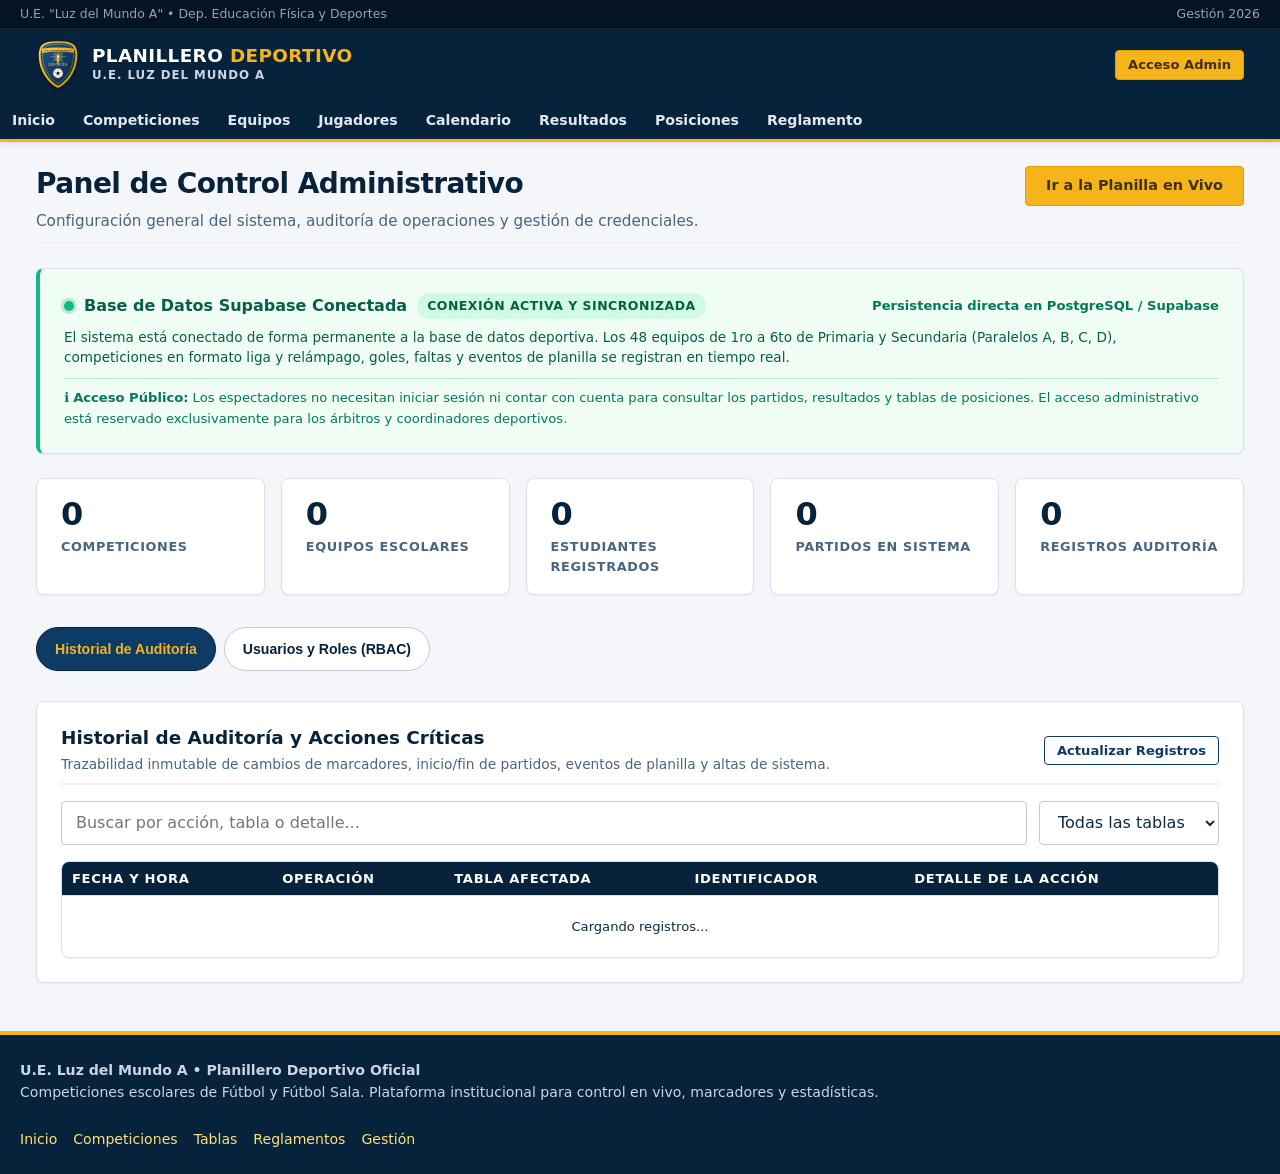
==== commit 92b772d4: "error deploy" ====
--- a/administracion.html
+++ b/administracion.html
@@ -7,12 +7,12 @@
     <meta name="description" content="Centro de control administrativo, configuración de Supabase, auditoría de eventos y gestión de usuarios." />
 
     <!-- Estilos Modulares -->
-    <link rel="stylesheet" href="/css/principal.css" />
-    <link rel="stylesheet" href="/css/encabezado.css" />
-    <link rel="stylesheet" href="/css/formularios.css" />
-    <link rel="stylesheet" href="/css/tablas.css" />
-    <link rel="stylesheet" href="/css/administracion.css" />
-    <link rel="stylesheet" href="/css/responsive.css" />
+    <link rel="stylesheet" href="css/principal.css" />
+    <link rel="stylesheet" href="css/encabezado.css" />
+    <link rel="stylesheet" href="css/formularios.css" />
+    <link rel="stylesheet" href="css/tablas.css" />
+    <link rel="stylesheet" href="css/administracion.css" />
+    <link rel="stylesheet" href="css/responsive.css" />
   </head>
   <body>
     <header class="encabezado-institucional"></header>
@@ -163,17 +163,17 @@
     <footer class="pie-institucional"></footer>
 
     <!-- Scripts de Módulos ES -->
-    <script type="module" src="/js/navegacion.js"></script>
+    <script type="module" src="js/navegacion.js"></script>
     <script type="module">
-      import { protegerPaginaAdmin } from '/js/permisos.js';
-      import { clienteSupabase, estaConectadoASupabase, obtenerConfiguracionSupabase } from '/js/supabase.js';
-      import { obtenerAuditoria } from '/js/auditoria.js';
-      import { obtenerCompeticiones } from '/js/competiciones.js';
-      import { obtenerEquipos } from '/js/equipos.js';
-      import { obtenerJugadores } from '/js/jugadores.js';
-      import { obtenerPartidos } from '/js/partidos.js';
-      import { mostrarNotificacion } from '/js/interfaz.js';
-      import { formatearFechaHora, sanitizarHTML } from '/js/utilidades.js';
+      import { protegerPaginaAdmin } from 'js/permisos.js';
+      import { clienteSupabase, estaConectadoASupabase, obtenerConfiguracionSupabase } from 'js/supabase.js';
+      import { obtenerAuditoria } from 'js/auditoria.js';
+      import { obtenerCompeticiones } from 'js/competiciones.js';
+      import { obtenerEquipos } from 'js/equipos.js';
+      import { obtenerJugadores } from 'js/jugadores.js';
+      import { obtenerPartidos } from 'js/partidos.js';
+      import { mostrarNotificacion } from 'js/interfaz.js';
+      import { formatearFechaHora, sanitizarHTML } from 'js/utilidades.js';
 
       if (!protegerPaginaAdmin()) {
         // Redirigido si no es administrador
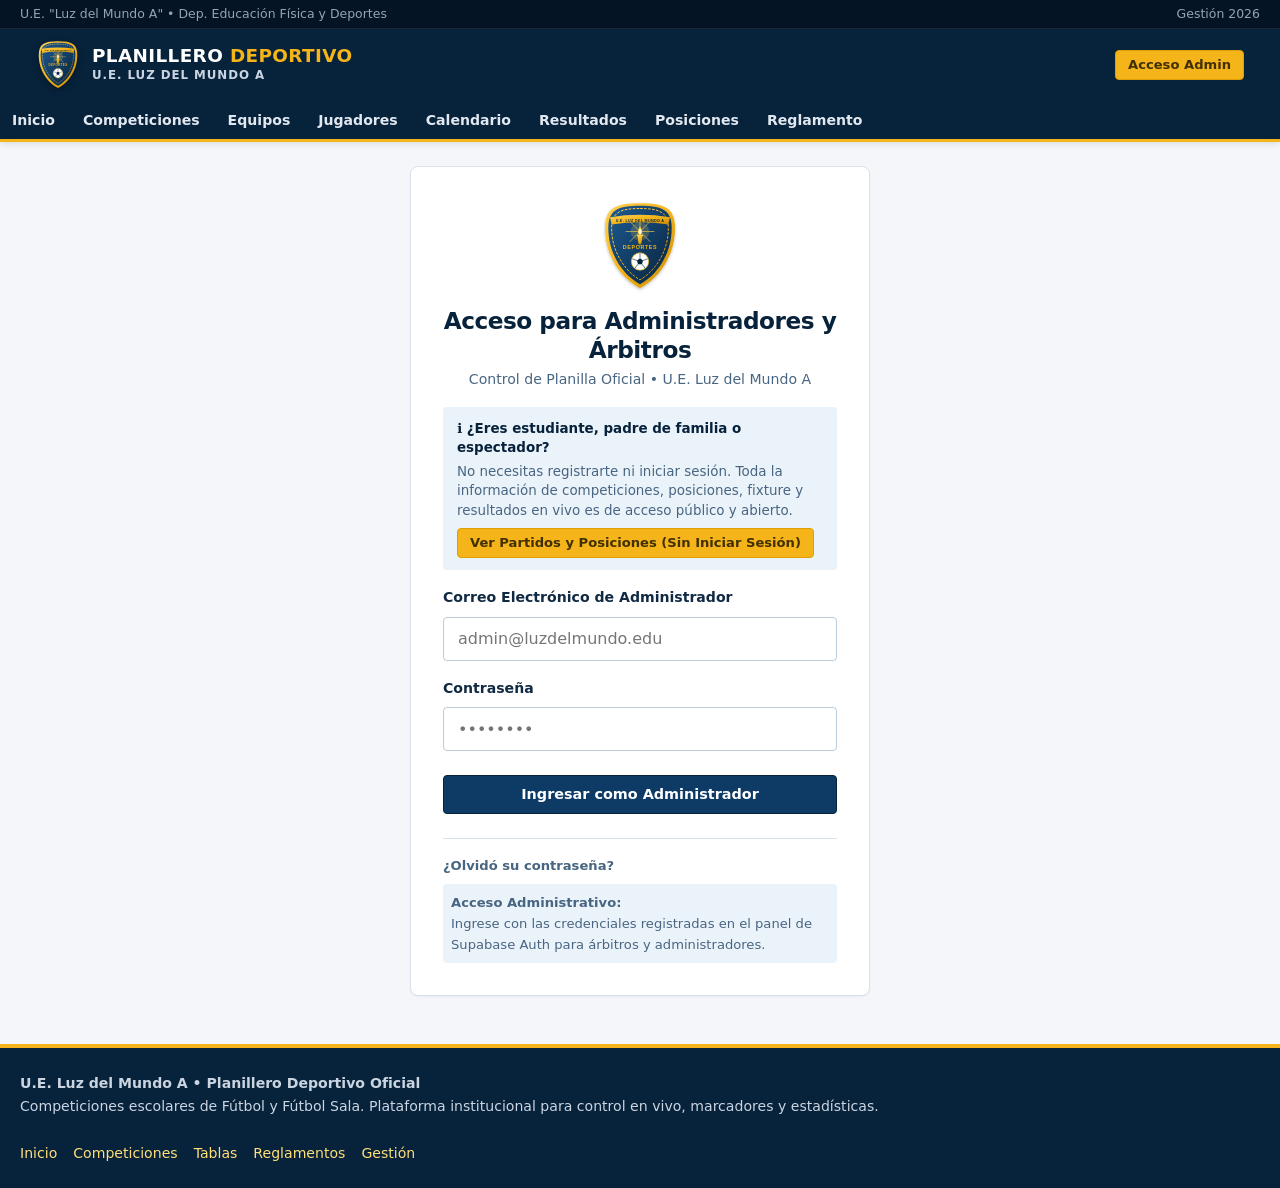
==== commit 80926043: "repairdeploy" ====
--- a/administracion.html
+++ b/administracion.html
@@ -24,7 +24,7 @@
           <p class="subtitulo-seccion">Configuración general del sistema, auditoría de operaciones y gestión de credenciales.</p>
         </div>
         <div>
-          <a href="/planilla.html" class="boton boton-secundario boton-md">Ir a la Planilla en Vivo</a>
+          <a href="planilla.html" class="boton boton-secundario boton-md">Ir a la Planilla en Vivo</a>
         </div>
       </div>
 
@@ -165,15 +165,15 @@
     <!-- Scripts de Módulos ES -->
     <script type="module" src="js/navegacion.js"></script>
     <script type="module">
-      import { protegerPaginaAdmin } from 'js/permisos.js';
-      import { clienteSupabase, estaConectadoASupabase, obtenerConfiguracionSupabase } from 'js/supabase.js';
-      import { obtenerAuditoria } from 'js/auditoria.js';
-      import { obtenerCompeticiones } from 'js/competiciones.js';
-      import { obtenerEquipos } from 'js/equipos.js';
-      import { obtenerJugadores } from 'js/jugadores.js';
-      import { obtenerPartidos } from 'js/partidos.js';
-      import { mostrarNotificacion } from 'js/interfaz.js';
-      import { formatearFechaHora, sanitizarHTML } from 'js/utilidades.js';
+      import { protegerPaginaAdmin } from './js/permisos.js';
+      import { clienteSupabase, estaConectadoASupabase, obtenerConfiguracionSupabase } from './js/supabase.js';
+      import { obtenerAuditoria } from './js/auditoria.js';
+      import { obtenerCompeticiones } from './js/competiciones.js';
+      import { obtenerEquipos } from './js/equipos.js';
+      import { obtenerJugadores } from './js/jugadores.js';
+      import { obtenerPartidos } from './js/partidos.js';
+      import { mostrarNotificacion } from './js/interfaz.js';
+      import { formatearFechaHora, sanitizarHTML } from './js/utilidades.js';
 
       if (!protegerPaginaAdmin()) {
         // Redirigido si no es administrador
